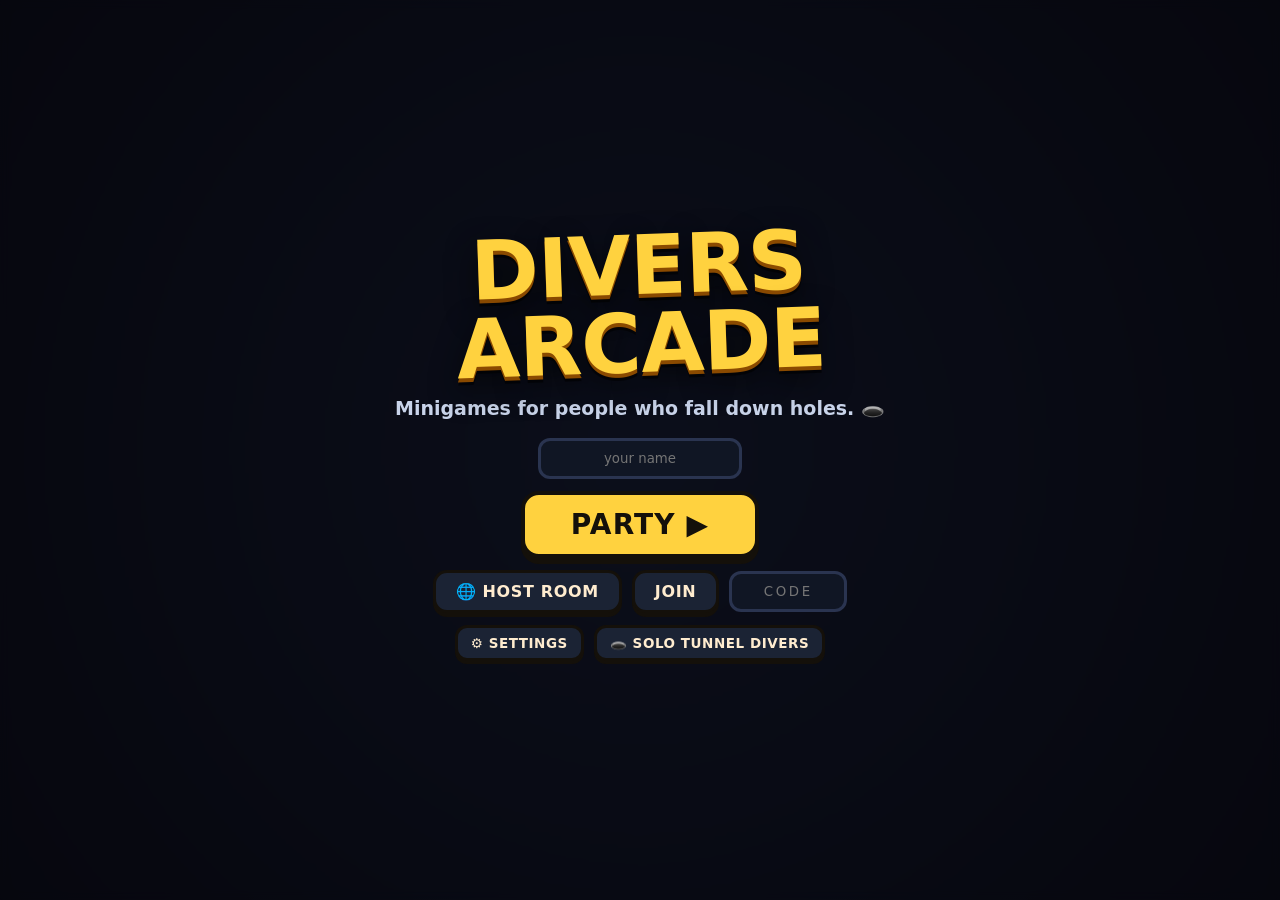
==== arcade/index.html @ 2fe9ff12 "Tilt: buttery pipeline (sensor low-pass, deadzone+eased curve), landscape via gravity-detected rotat" ====
<!doctype html>
<html lang="en">
<head>
<meta charset="utf-8">
<title>Divers Arcade</title>
<meta name="viewport" content="width=device-width,initial-scale=1,maximum-scale=1,user-scalable=no,viewport-fit=cover">
<meta name="apple-mobile-web-app-capable" content="yes">
<meta name="apple-mobile-web-app-status-bar-style" content="black-translucent">
<link rel="icon" href="data:image/svg+xml,<svg xmlns='http://www.w3.org/2000/svg' viewBox='0 0 100 100'><text y='.9em' font-size='90'>🕳️</text></svg>">
<link rel="stylesheet" href="css/shell.css">
</head>
<body>
<canvas id="game"></canvas>

<!-- HOME -->
<div class="screen show" id="scrHome">
  <h1 class="bigTitle">DIVERS<br>ARCADE</h1>
  <div class="tag">Minigames for people who fall down holes. 🕳️</div>
  <input id="nameIn" class="txt" placeholder="your name" maxlength="12" autocomplete="off">
  <div class="row">
    <button class="btn" id="btnLocal">PARTY ▶</button>
  </div>
  <div class="row">
    <button class="btn small ghostBtn" id="btnHost">🌐 HOST ROOM</button>
    <button class="btn small ghostBtn" id="btnJoin">JOIN</button>
    <input id="codeIn" class="txt code" placeholder="CODE" maxlength="4" autocomplete="off">
  </div>
  <div class="row">
    <button class="btn tiny ghostBtn" id="btnSet">⚙️ SETTINGS</button>
    <a class="btn tiny ghostBtn" href="../tunnel-divers.html" style="text-decoration:none">🕳️ SOLO TUNNEL DIVERS</a>
  </div>
  <div class="muted" id="netStatus"></div>
</div>

<!-- SETTINGS -->
<div class="screen" id="scrSet">
  <div class="panel">
    <h2>⚙️ SETTINGS</h2>
    <div class="secLbl">STEERING ON PHONE</div>
    <div class="chips">
      <button class="cchip" id="ctlTilt">📱 TILT</button>
      <button class="cchip" id="ctlSwipe">👆 SWIPE</button>
    </div>
    <div class="muted" id="tiltStat" style="margin:6px 0 12px"></div>
    <div class="secLbl">VOLUME — <span id="volMLbl"></span></div>
    <input type="range" id="volMaster" class="slider" min="0" max="100" step="1">
    <div class="secLbl">MUSIC — <span id="volMuLbl"></span></div>
    <input type="range" id="volMusic" class="slider" min="0" max="100" step="1">
    <div class="row" style="margin-top:12px"><button class="btn small" id="btnSetClose">DONE</button></div>
  </div>
</div>

<!-- LOBBY -->
<div class="screen" id="scrLobby">
  <div class="panel wide">
    <h2 id="lobbyTitle">PARTY LOBBY</h2>
    <div class="muted" id="roomLine" style="text-align:center"></div>
    <div class="secLbl">PLAYERS</div>
    <div id="playerList"></div>
    <div class="row" style="justify-content:flex-start;margin-top:6px">
      <button class="btn tiny ghostBtn" id="btnAddLocal">+ LOCAL PLAYER</button>
      <button class="btn tiny ghostBtn" id="btnAddBot">+ BOT</button>
    </div>
    <div class="secLbl" style="margin-top:14px">GAME MODE</div>
    <div id="modeGrid"></div>
    <div class="row" style="margin-top:16px">
      <button class="btn" id="btnStart">START ▶</button>
      <button class="btn small ghostBtn" id="btnLeave">LEAVE</button>
    </div>
  </div>
</div>

<!-- RESULTS -->
<div class="screen" id="scrResults">
  <div class="panel">
    <h2 id="resTitle">RESULTS</h2>
    <div id="resList"></div>
    <div id="standings"></div>
    <div class="row" style="margin-top:14px">
      <button class="btn" id="btnNext">NEXT ▶</button>
      <button class="btn small ghostBtn" id="btnToLobby">LOBBY</button>
    </div>
  </div>
</div>

<!-- in-game chrome -->
<button id="btnQuit" title="quit">✕</button>

<!-- how-to / ready-up card shown over the practice arena before every minigame -->
<div id="introPanel">
  <div class="ipHead"><span id="ipIcon"></span> <b id="ipName"></b></div>
  <div id="ipGoal"></div>
  <div id="ipCtl" class="muted"></div>
  <div id="ipOrient" style="display:none;margin-top:8px"></div>
  <div class="row" id="ipReadyRow" style="margin-top:8px"></div>
  <div class="muted" style="margin-top:6px;font-size:12px">👇 practice below — the real round starts when everyone readies up</div>
</div>

<script type="module" src="js/main.js"></script>
</body>
</html>
---- arcade/css/shell.css ----
html, body {
  margin: 0; padding: 0; height: 100%; overflow: hidden; background: #06070d;
  touch-action: none; overscroll-behavior: none;
  -webkit-user-select: none; user-select: none; -webkit-tap-highlight-color: transparent;
  font-family: "Segoe UI", -apple-system, "Helvetica Neue", system-ui, sans-serif;
  color: #ffeccf;
}
#game { position: fixed; inset: 0; width: 100vw; height: 100dvh; display: block; touch-action: none; }

.screen {
  position: fixed; inset: 0; z-index: 10; display: none; flex-direction: column;
  align-items: center; justify-content: center; gap: 12px; text-align: center;
  background: rgba(6, 7, 13, 0.55); backdrop-filter: blur(5px); -webkit-backdrop-filter: blur(5px);
  padding: 20px calc(16px + env(safe-area-inset-right)) calc(20px + env(safe-area-inset-bottom)) calc(16px + env(safe-area-inset-left));
}
.screen.show { display: flex; }

.bigTitle {
  font-size: clamp(40px, 11vw, 82px); font-weight: 900; line-height: .95; color: #ffd23f;
  letter-spacing: -.01em; transform: rotate(-2deg); margin: 0; text-wrap: balance;
  text-shadow: 0 4px 0 #8a4a00, 0 7px 0 rgba(0, 0, 0, .55), 0 12px 30px rgba(0, 0, 0, .7);
}
.tag { font-size: clamp(15px, 3.4vw, 19px); font-weight: 600; color: #c9d4ea; margin: 2px 0 6px; }
.muted { color: #93a0bd; font-size: 13.5px; font-weight: 600; }

.btn {
  pointer-events: auto; cursor: pointer; background: #ffd23f; color: #14100a;
  border: 4px solid #14100a; border-radius: 18px; font-weight: 900;
  font-size: clamp(20px, 5vw, 28px); letter-spacing: .04em; padding: 13px 46px;
  box-shadow: 0 6px 0 #14100a; font-family: inherit; display: inline-block;
}
.btn:active { transform: translateY(4px); box-shadow: 0 2px 0 #14100a; }
.btn.small { font-size: 16px; padding: 9px 20px; border-width: 3px; box-shadow: 0 4px 0 #14100a; border-radius: 14px; }
.btn.tiny { font-size: 13.5px; padding: 7px 13px; border-width: 3px; box-shadow: 0 3px 0 #14100a; border-radius: 12px; }
.btn.ghostBtn { background: #1b2334; color: #ffeccf; }
.btn:disabled { opacity: .45; pointer-events: none; }
.row { display: flex; gap: 10px; flex-wrap: wrap; justify-content: center; align-items: center; }

input.txt {
  pointer-events: auto; background: #101624; border: 3px solid #2a3450; border-radius: 12px;
  color: #ffeccf; font: 700 16px/1 inherit; font-family: inherit; padding: 10px 14px;
  text-align: center; outline: none; width: 170px;
}
input.txt:focus { border-color: #ffd23f; }
input.txt.code { width: 84px; text-transform: uppercase; letter-spacing: .2em; }

.panel {
  pointer-events: auto; background: #101624; border: 3px solid #2a3450; border-radius: 18px;
  padding: 18px; width: min(430px, 92vw); max-height: 84dvh; overflow-y: auto; text-align: left;
  -webkit-overflow-scrolling: touch;
}
.panel.wide { width: min(520px, 94vw); }
.panel h2 { margin: 0 0 8px; font-size: 22px; color: #ffd23f; text-align: center; }
.secLbl { font-size: 12px; font-weight: 800; letter-spacing: .1em; color: #93a0bd; margin: 10px 0 6px; }
.chips { display: flex; flex-wrap: wrap; gap: 7px; }
.cchip {
  cursor: pointer; background: #1b2334; border: 3px solid #2a3450; border-radius: 10px;
  padding: 6px 11px; font-weight: 800; font-size: 13.5px; color: #ffeccf;
  display: flex; align-items: center; gap: 6px; font-family: inherit;
}
.cchip.sel { border-color: #ffd23f; background: #2a2410; }
.slider { pointer-events: auto; width: 100%; height: 28px; accent-color: #ffd23f; cursor: pointer; }

.pRow {
  display: flex; align-items: center; gap: 10px; background: #1b2334; border-radius: 10px;
  padding: 8px 12px; margin-top: 6px; font-size: 15px; font-weight: 800;
}
.pDot { width: 16px; height: 16px; border-radius: 50%; border: 2.5px solid #14100a; flex: none; }
.pRow .who { flex: 1; overflow: hidden; text-overflow: ellipsis; white-space: nowrap; }
.pRow .sub { color: #93a0bd; font-size: 12px; font-weight: 700; }
.pRow button { margin-left: auto; }

#modeGrid { display: grid; grid-template-columns: 1fr 1fr; gap: 8px; }
.modeTile {
  cursor: pointer; background: #1b2334; border: 3px solid #2a3450; border-radius: 14px;
  padding: 10px 12px; text-align: left; font-family: inherit; color: #ffeccf;
}
.modeTile.sel { border-color: #ffd23f; background: #2a2410; }
.modeTile .mi { font-size: 24px; }
.modeTile .mn { font-weight: 900; font-size: 15px; margin-top: 2px; }
.modeTile .md { font-size: 11.5px; color: #93a0bd; font-weight: 600; line-height: 1.3; margin-top: 2px; }

.resRow {
  display: flex; align-items: center; gap: 10px; background: #1b2334; border-radius: 10px;
  padding: 9px 12px; margin-top: 6px; font-size: 16px; font-weight: 800;
}
.resRow .pl { font-size: 20px; width: 34px; text-align: center; }
.resRow .sc { margin-left: auto; color: #ffd23f; font-variant-numeric: tabular-nums; }
.resRow .lb { color: #93a0bd; font-size: 12px; font-weight: 700; }
.resRow.first { border: 2px solid #ffd23f; }

#standings { margin-top: 12px; }
#standings .secLbl { margin-bottom: 4px; }

#introPanel {
  display: none; position: fixed; left: 50%; transform: translateX(-50%);
  top: calc(12px + env(safe-area-inset-top)); z-index: 25;
  width: min(420px, 92vw); pointer-events: auto; text-align: center;
  background: rgba(16, 22, 36, 0.92); border: 3px solid #2a3450; border-radius: 16px;
  padding: 12px 16px; backdrop-filter: blur(4px); -webkit-backdrop-filter: blur(4px);
}
#introPanel .ipHead { font-size: 20px; font-weight: 900; color: #ffd23f; }
#introPanel #ipGoal { font-size: 14px; font-weight: 700; margin-top: 4px; line-height: 1.35; }
#introPanel #ipCtl { margin-top: 5px; font-size: 12.5px; line-height: 1.35; }

#btnQuit {
  position: fixed; top: calc(10px + env(safe-area-inset-top)); right: calc(10px + env(safe-area-inset-right));
  z-index: 30; width: 42px; height: 42px; border-radius: 12px; border: 3px solid #14100a;
  background: rgba(20, 26, 40, 0.85); color: #ffeccf; font-size: 18px; font-weight: 900;
  cursor: pointer; box-shadow: 0 3px 0 #14100a; display: none;
}
@media (prefers-reduced-motion: reduce) { .btn:active { transform: none; } }
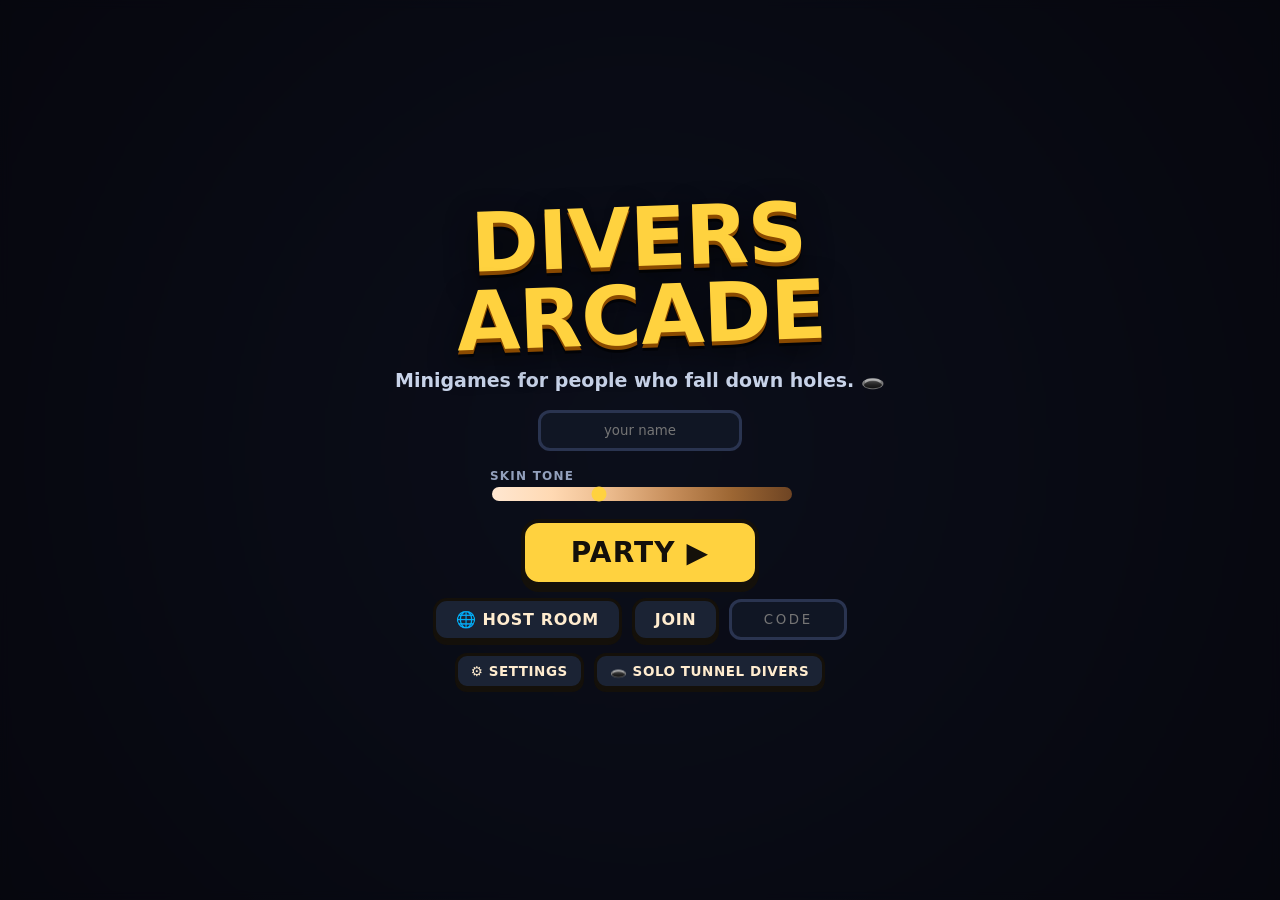
==== commit f85f30a6: "Skin tone slider — character editor + everywhere THE DIVER appears - tunnel-divers.html cosmetics pa" ====
--- a/arcade/index.html
+++ b/arcade/index.html
@@ -11,12 +11,18 @@
 </head>
 <body>
 <canvas id="game"></canvas>
+<div id="safeProbe" style="position:fixed;visibility:hidden;padding-top:env(safe-area-inset-top);padding-bottom:env(safe-area-inset-bottom)"></div>
 
 <!-- HOME -->
 <div class="screen show" id="scrHome">
   <h1 class="bigTitle">DIVERS<br>ARCADE</h1>
   <div class="tag">Minigames for people who fall down holes. 🕳️</div>
   <input id="nameIn" class="txt" placeholder="your name" maxlength="12" autocomplete="off">
+  <div style="width:min(300px,78vw);margin:6px auto 2px;text-align:left">
+    <div class="secLbl" style="margin:0 0 2px">SKIN TONE</div>
+    <input type="range" id="skinIn" class="slider" min="0" max="100" step="1"
+      style="width:100%;height:14px;border-radius:8px;appearance:none;-webkit-appearance:none;outline:none;background:linear-gradient(90deg,#ffe7d1,#ffd9b3,#eab98b,#c68d5a,#9c6633,#6e4423)">
+  </div>
   <div class="row">
     <button class="btn" id="btnLocal">PARTY ▶</button>
   </div>
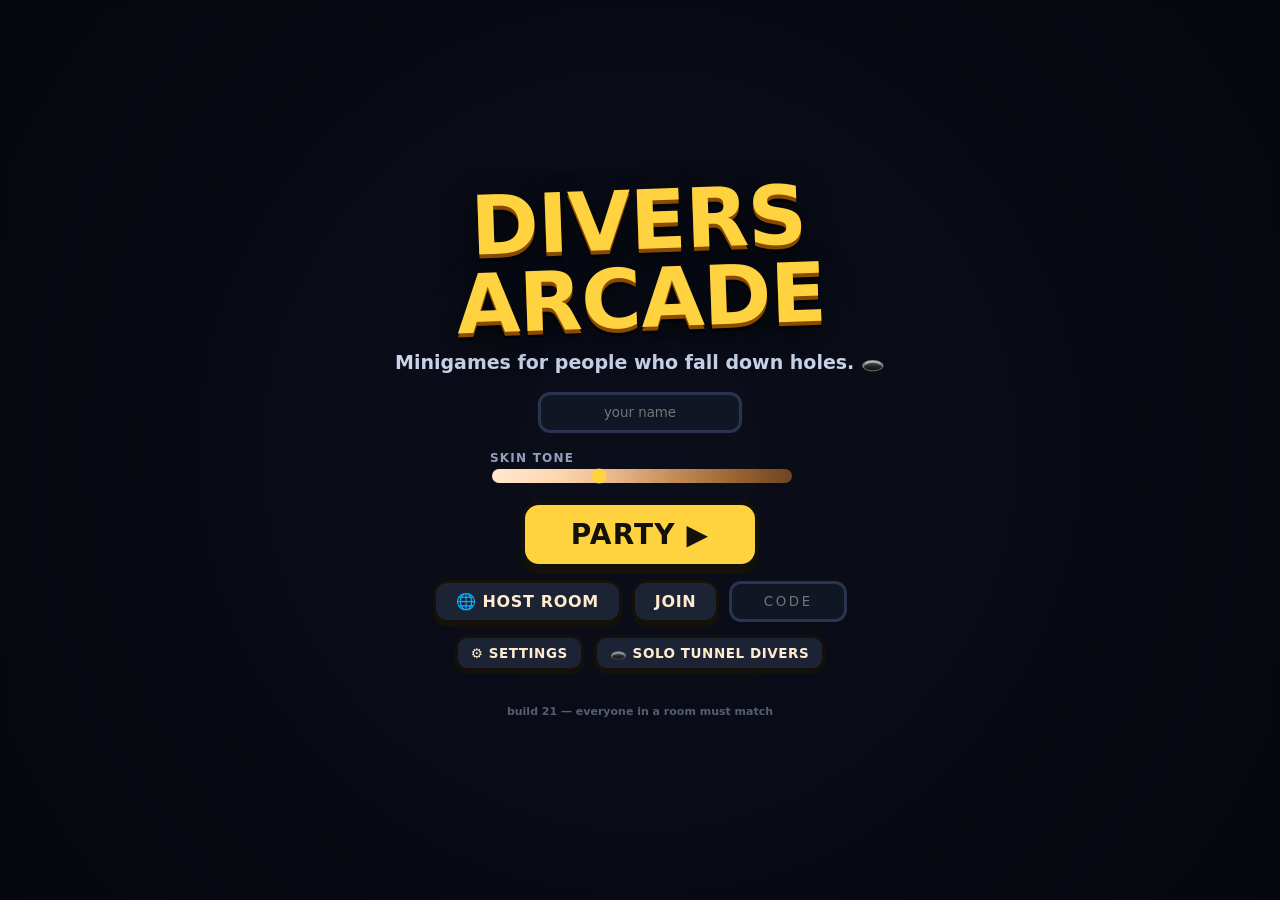
==== commit 296039fd: "Relay fallback: multiplayer now works when direct P2P is blocked Sam + wife: both in the room, "no p" ====
--- a/arcade/index.html
+++ b/arcade/index.html
@@ -36,6 +36,7 @@
     <a class="btn tiny ghostBtn" href="../tunnel-divers.html" style="text-decoration:none">🕳️ SOLO TUNNEL DIVERS</a>
   </div>
   <div class="muted" id="netStatus"></div>
+  <div class="muted" id="buildTag" style="opacity:.55;font-size:11px;margin-top:10px"></div>
 </div>
 
 <!-- SETTINGS -->
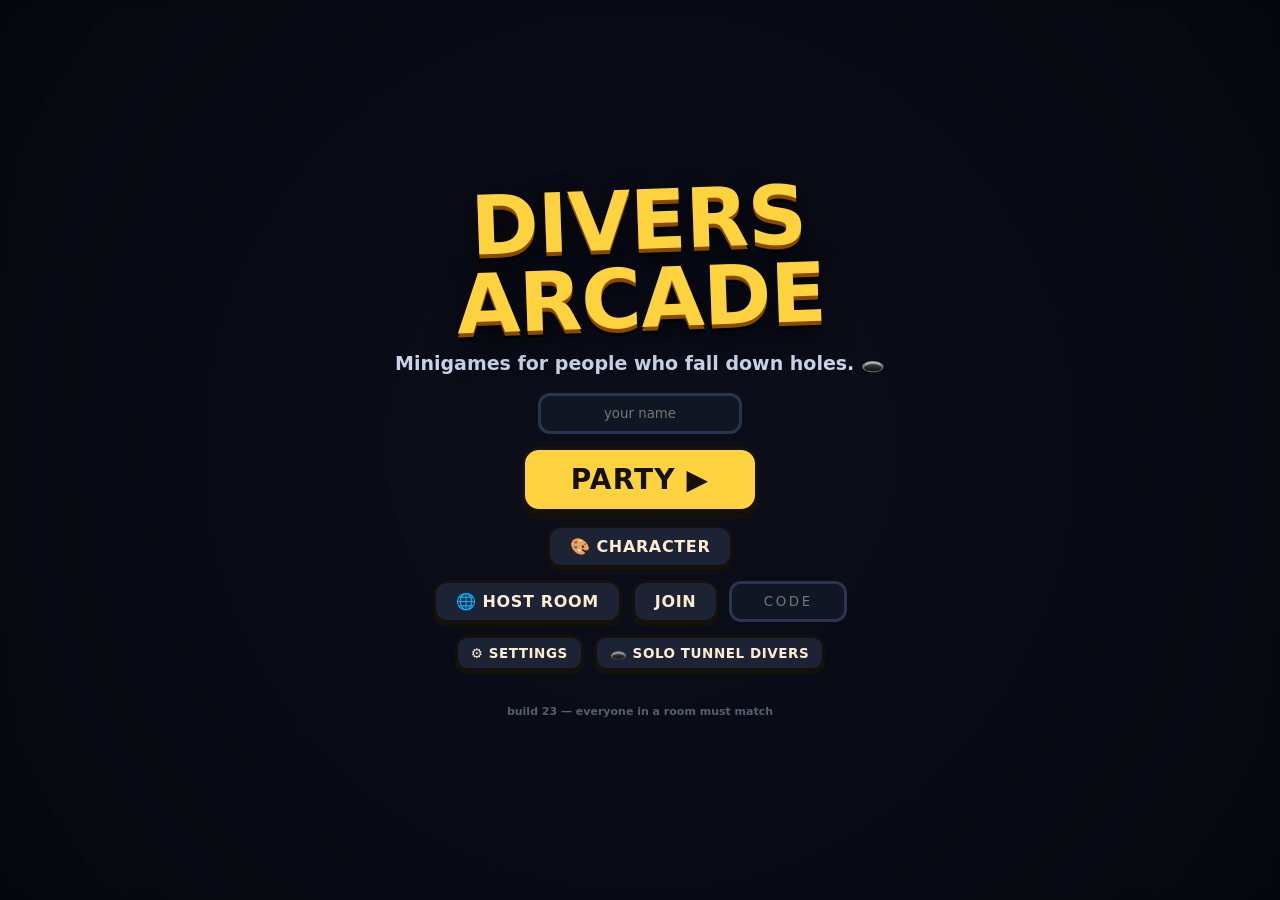
==== commit 1e4670a1: "Character quality pass + wardrobe + CHARACTER screen on the arcade home character.js overhaul — THE " ====
--- a/arcade/index.html
+++ b/arcade/index.html
@@ -18,13 +18,11 @@
   <h1 class="bigTitle">DIVERS<br>ARCADE</h1>
   <div class="tag">Minigames for people who fall down holes. 🕳️</div>
   <input id="nameIn" class="txt" placeholder="your name" maxlength="12" autocomplete="off">
-  <div style="width:min(300px,78vw);margin:6px auto 2px;text-align:left">
-    <div class="secLbl" style="margin:0 0 2px">SKIN TONE</div>
-    <input type="range" id="skinIn" class="slider" min="0" max="100" step="1"
-      style="width:100%;height:14px;border-radius:8px;appearance:none;-webkit-appearance:none;outline:none;background:linear-gradient(90deg,#ffe7d1,#ffd9b3,#eab98b,#c68d5a,#9c6633,#6e4423)">
+  <div class="row">
+    <button class="btn" id="btnLocal">PARTY ▶</button>
   </div>
   <div class="row">
-    <button class="btn" id="btnLocal">PARTY ▶</button>
+    <button class="btn small ghostBtn" id="btnCustom">🎨 CHARACTER</button>
   </div>
   <div class="row">
     <button class="btn small ghostBtn" id="btnHost">🌐 HOST ROOM</button>
@@ -54,6 +52,19 @@
     <div class="secLbl">MUSIC — <span id="volMuLbl"></span></div>
     <input type="range" id="volMusic" class="slider" min="0" max="100" step="1">
     <div class="row" style="margin-top:12px"><button class="btn small" id="btnSetClose">DONE</button></div>
+  </div>
+</div>
+
+<!-- CHARACTER CUSTOMIZE -->
+<div class="screen" id="scrCustom">
+  <div class="panel">
+    <h2>🎨 YOUR DIVER</h2>
+    <canvas id="charPrev" width="220" height="220" style="display:block;margin:0 auto 8px;background:radial-gradient(circle at 50% 35%,#2a3450,#141828);border-radius:14px;border:2px solid #2a3450"></canvas>
+    <div class="secLbl">SKIN TONE</div>
+    <input type="range" id="skinIn" class="slider" min="0" max="100" step="1"
+      style="width:100%;height:14px;border-radius:8px;appearance:none;-webkit-appearance:none;outline:none;background:linear-gradient(90deg,#ffe7d1,#ffd9b3,#eab98b,#c68d5a,#9c6633,#6e4423)">
+    <div id="wardRows"></div>
+    <div class="row" style="margin-top:12px"><button class="btn small" id="btnCustomClose">DONE</button></div>
   </div>
 </div>
 
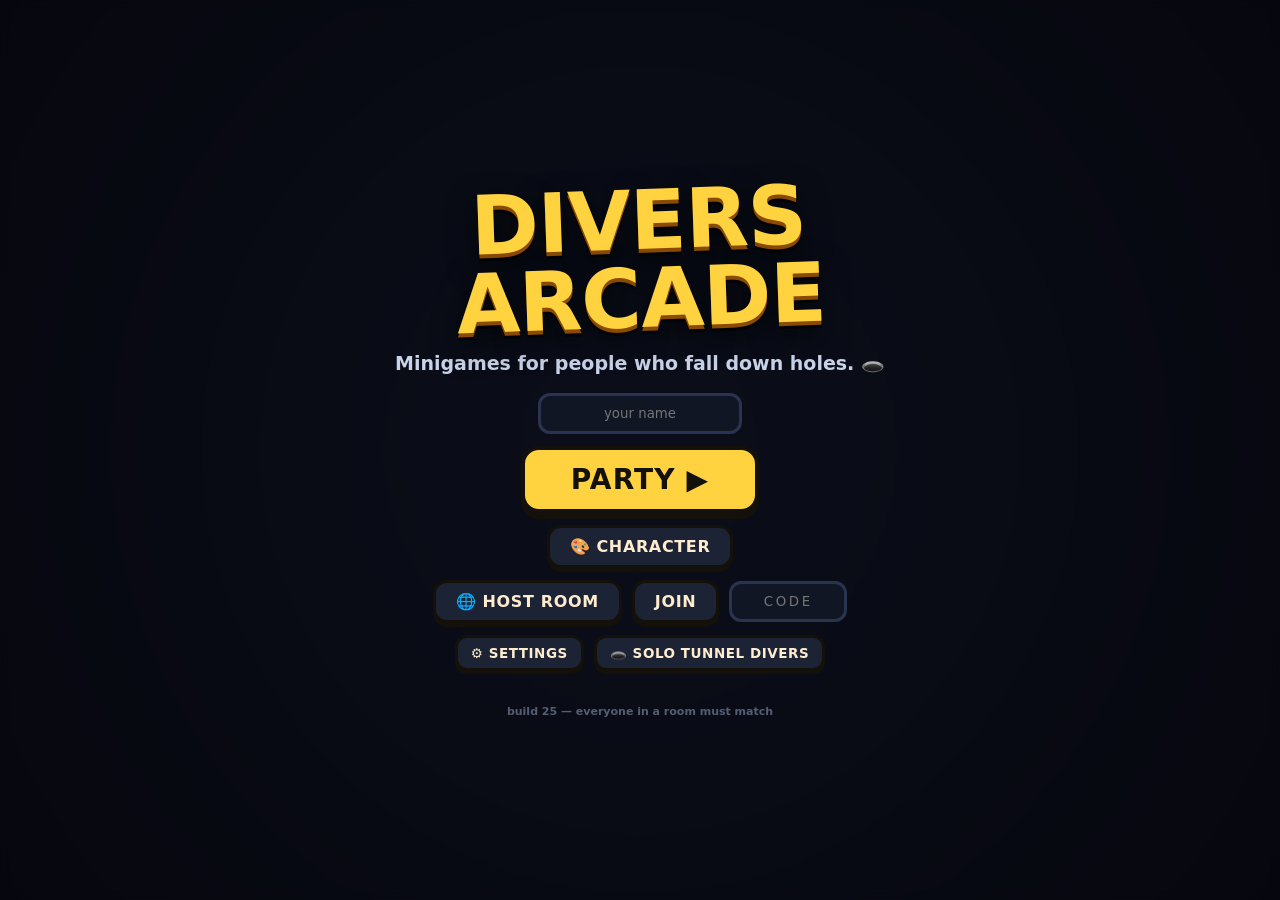
==== commit 5d53fe0f: "Body types, t-shirt color + jeans, sticky preview, board-game tutorial - BODY: Male / Female choice " ====
--- a/arcade/index.html
+++ b/arcade/index.html
@@ -59,7 +59,10 @@
 <div class="screen" id="scrCustom">
   <div class="panel">
     <h2>🎨 YOUR DIVER</h2>
-    <canvas id="charPrev" width="220" height="220" style="display:block;margin:0 auto 8px;background:radial-gradient(circle at 50% 35%,#2a3450,#141828);border-radius:14px;border:2px solid #2a3450"></canvas>
+    <!-- sticky: the preview stays pinned while the options scroll underneath -->
+    <div style="position:sticky;top:-18px;z-index:5;background:#101624;padding:2px 0 8px;text-align:center;box-shadow:0 10px 14px -8px rgba(0,0,0,0.55)">
+      <canvas id="charPrev" width="220" height="180" style="display:inline-block;background:radial-gradient(circle at 50% 35%,#2a3450,#141828);border-radius:14px;border:2px solid #2a3450"></canvas>
+    </div>
     <div class="secLbl">SKIN TONE</div>
     <input type="range" id="skinIn" class="slider" min="0" max="100" step="1"
       style="width:100%;height:14px;border-radius:8px;appearance:none;-webkit-appearance:none;outline:none;background:linear-gradient(90deg,#ffe7d1,#ffd9b3,#eab98b,#c68d5a,#9c6633,#6e4423)">
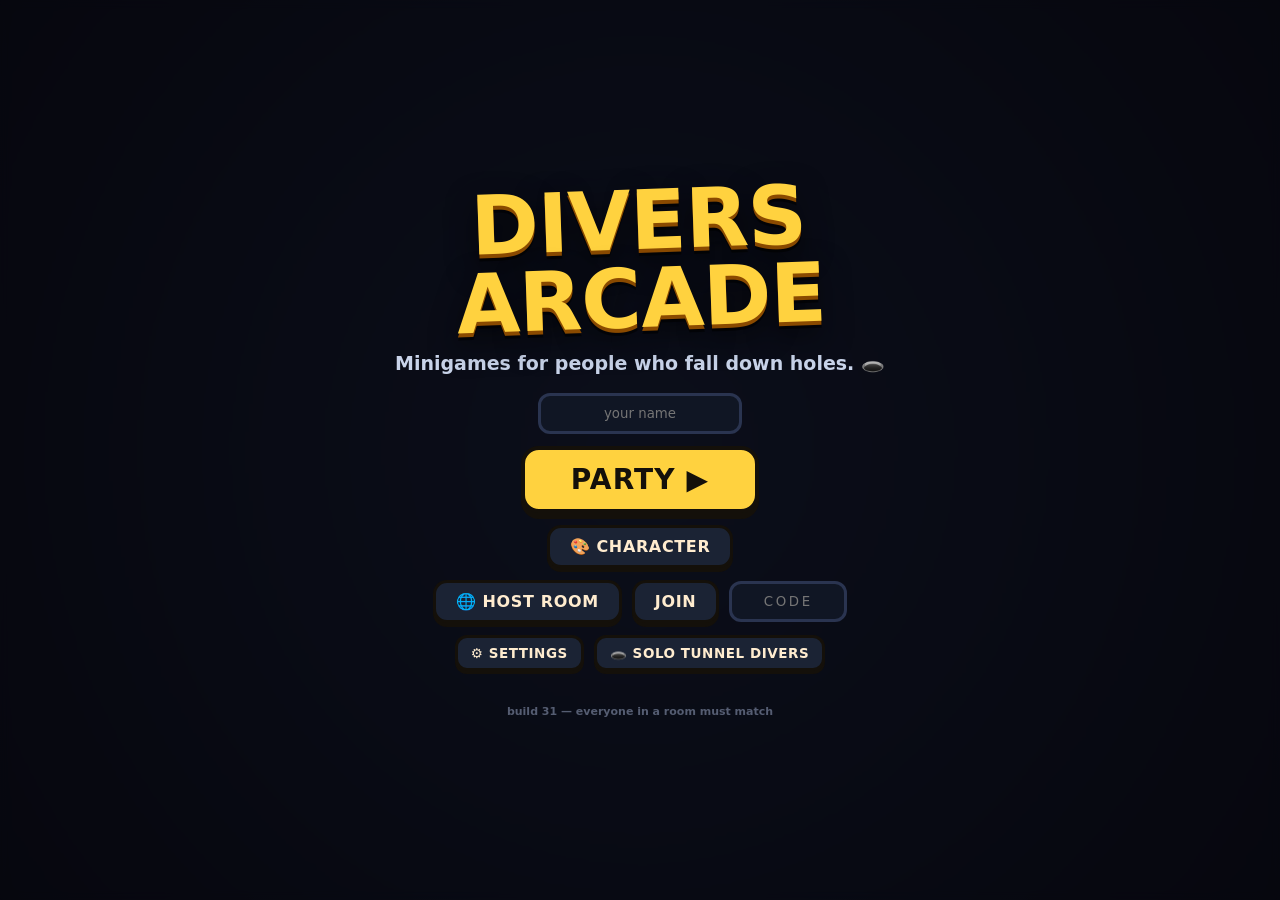
==== commit ae4c976b: "Pause menu instead of instant quit, 2x2 podium after minigames, blast streak fix - ✕ NO LONGER KICKS" ====
--- a/arcade/index.html
+++ b/arcade/index.html
@@ -105,7 +105,28 @@
 </div>
 
 <!-- in-game chrome -->
-<button id="btnQuit" title="quit">✕</button>
+<button id="btnQuit" title="menu">✕</button>
+
+<!-- pause menu: YOUR menu only — the game keeps running for everyone else -->
+<div id="pauseMenu" style="display:none;position:fixed;inset:0;z-index:40;background:rgba(6,7,13,0.78);pointer-events:auto">
+  <div class="panel" style="position:absolute;left:50%;top:50%;transform:translate(-50%,-50%);width:min(340px,88vw)">
+    <h2>⏸ PAUSED</h2>
+    <div class="muted" style="text-align:center;margin-bottom:10px">(the game keeps going for other players)</div>
+    <div class="row"><button class="btn" id="pmResume">▶ RESUME</button></div>
+    <div class="secLbl" style="margin-top:12px">STEERING</div>
+    <div class="chips">
+      <button class="cchip" id="pmTilt">📱 TILT</button>
+      <button class="cchip" id="pmSwipe">👆 SWIPE</button>
+    </div>
+    <div class="secLbl" style="margin-top:8px">VOLUME</div>
+    <input type="range" id="pmVol" class="slider" min="0" max="100" step="1">
+    <div class="secLbl" style="margin-top:6px">MUSIC</div>
+    <input type="range" id="pmMus" class="slider" min="0" max="100" step="1">
+    <div class="row" style="margin-top:16px">
+      <button class="btn small ghostBtn" id="pmLeave" style="border-color:#e04040;color:#ff8a8a">🚪 LEAVE GAME</button>
+    </div>
+  </div>
+</div>
 
 <!-- how-to / ready-up card shown over the practice arena before every minigame -->
 <div id="introPanel">
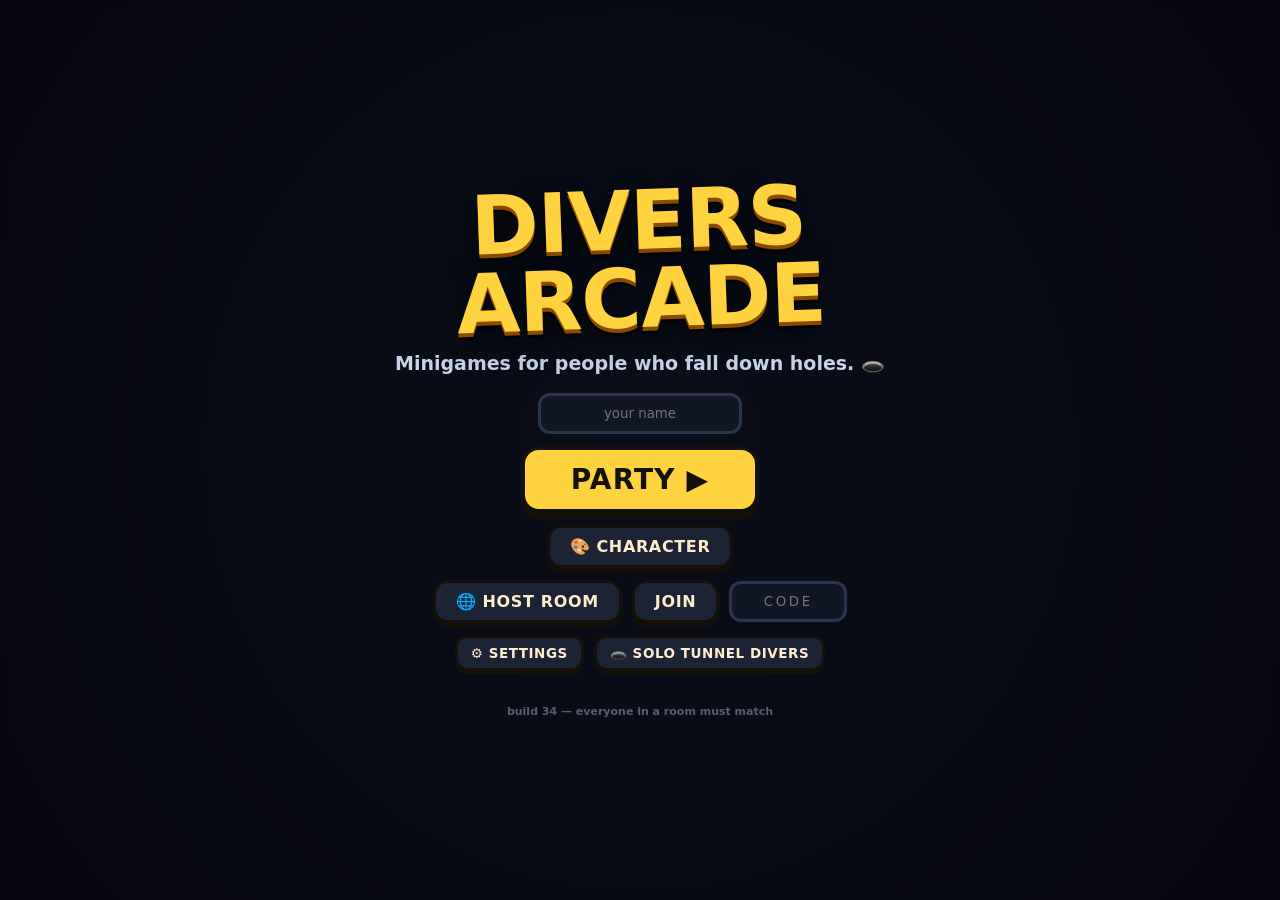
==== commit 8c2439c1: "Cache-proof bootstrap: stale HTML can no longer serve stale code Sam refreshed and still didn't see " ====
--- a/arcade/index.html
+++ b/arcade/index.html
@@ -138,6 +138,27 @@
   <div class="muted" style="margin-top:6px;font-size:12px">👇 practice below — the real round starts when everyone readies up</div>
 </div>
 
-<script type="module" src="js/main.js"></script>
+<!-- BOOTSTRAP: GitHub Pages serves index.html/main.js with max-age=600, and
+     phones (especially home-screen webclips) can hold them far longer — which
+     looks exactly like "I refreshed and the new stuff isn't there". version.json
+     is fetched with cache:'no-store', so the real build number always comes off
+     the network and main.js is imported at that version. Stale HTML can no
+     longer serve stale code. -->
+<script>
+(async () => {
+  let v = Date.now();
+  try {
+    const r = await fetch('version.json?t=' + Date.now(), { cache: 'no-store' });
+    if (r.ok) v = (await r.json()).build || v;
+  } catch (e) { }
+  try {
+    await import('./js/main.js?v=' + v);
+  } catch (e) {
+    document.body.insertAdjacentHTML('beforeend',
+      '<div style="position:fixed;inset:auto 0 0 0;padding:14px;background:#2a1020;color:#ff8a8a;' +
+      'font:600 13px system-ui;text-align:center;z-index:99">Could not load the game — check your connection, then reload.</div>');
+  }
+})();
+</script>
 </body>
 </html>
